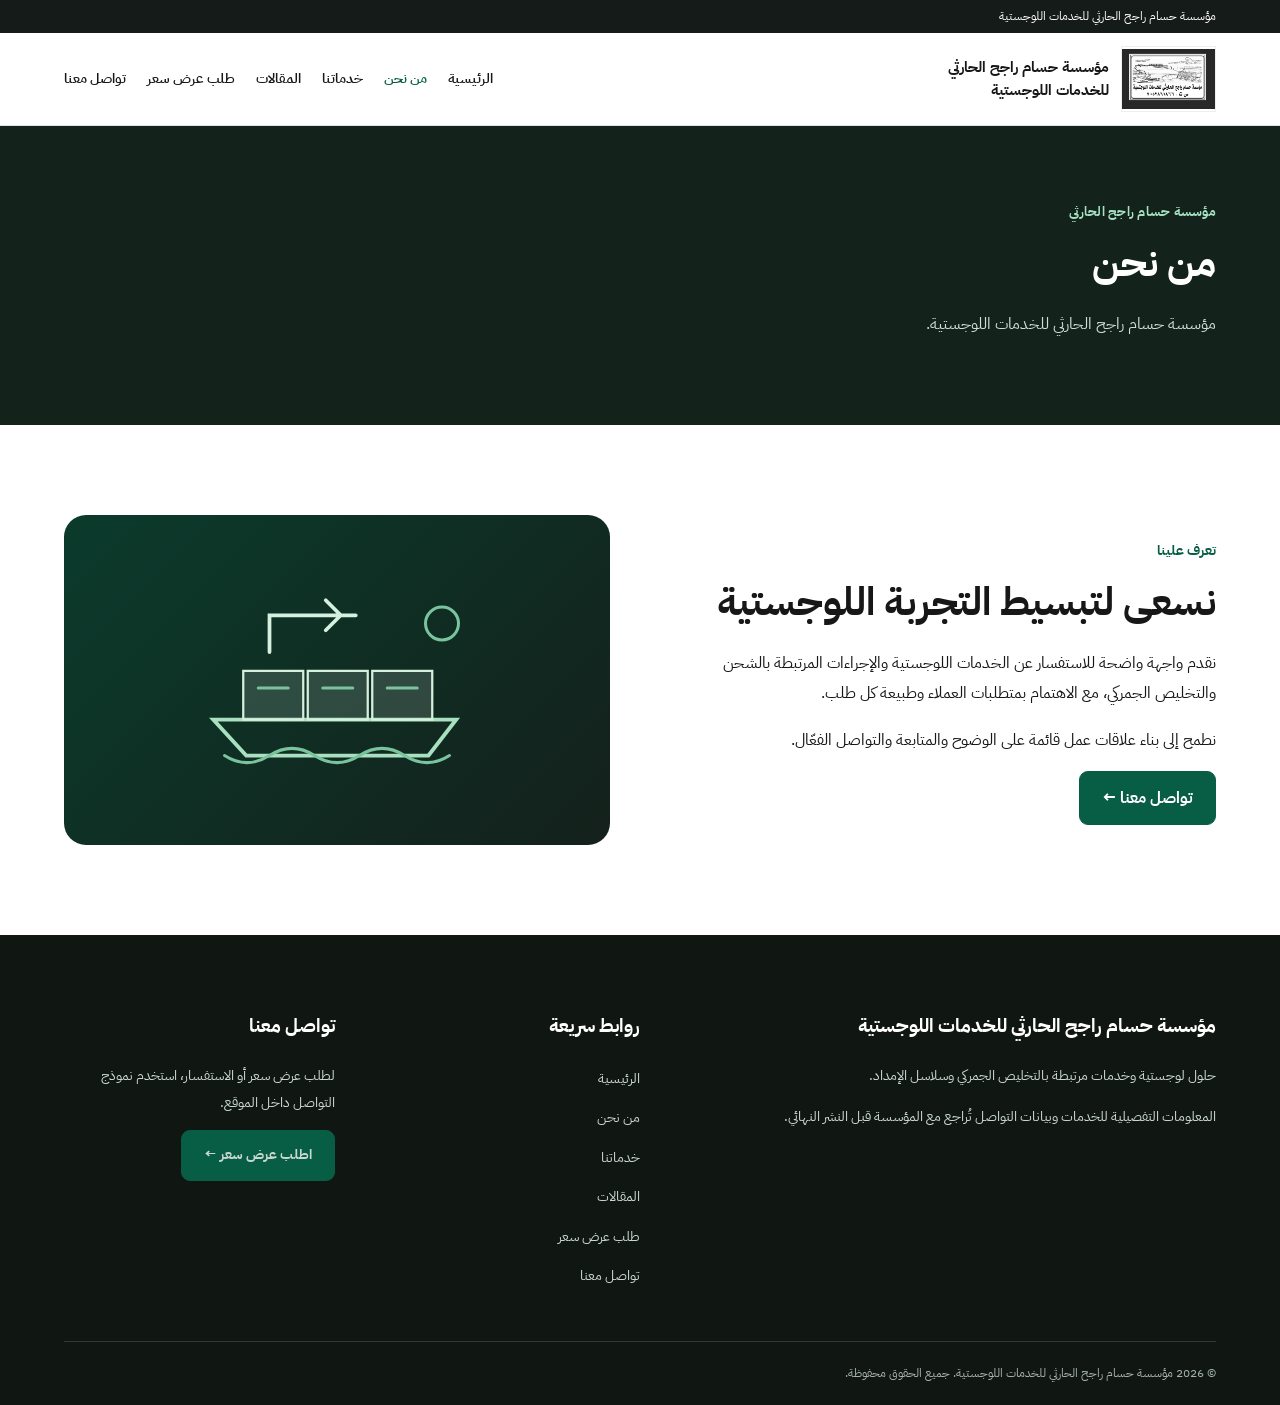
==== about.html @ 09cc52b1 "Add files via upload" ====
<!doctype html><html lang="ar" dir="rtl"><head><meta charset="utf-8"><meta name="viewport" content="width=device-width,initial-scale=1"><meta name="description" content="مؤسسة حسام راجح الحارثي للخدمات اللوجستية — حلول لوجستية وخدمات تخليص جمركي"><title>من نحن | مؤسسة حسام راجح الحارثي</title><link rel="stylesheet" href="assets/style.css"></head><body><div class="top"><div class="wrap">مؤسسة حسام راجح الحارثي للخدمات اللوجستية</div></div><header class="header"><div class="wrap nav"><a class="brand" href="index.html"><img src="assets/logo.jpg" alt="شعار مؤسسة حسام راجح الحارثي للخدمات اللوجستية"><span>مؤسسة حسام راجح الحارثي<br>للخدمات اللوجستية</span></a><button class="menu" aria-label="فتح القائمة" aria-expanded="false">☰ القائمة</button><nav class="links" aria-label="التنقل الرئيسي"><a class="" href="index.html">الرئيسية</a><a class="active" href="about.html">من نحن</a><a class="" href="services.html">خدماتنا</a><a class="" href="articles.html">المقالات</a><a class="" href="quote.html">طلب عرض سعر</a><a class="" href="contact.html">تواصل معنا</a></nav></div></header><main><section class="page-title"><div class="wrap"><span class="eyebrow">مؤسسة حسام راجح الحارثي</span><h1>من نحن</h1><p>مؤسسة حسام راجح الحارثي للخدمات اللوجستية.</p></div></section><section class="section"><div class="wrap split"><div class="reveal"><span class="kicker">تعرف علينا</span><h2>نسعى لتبسيط التجربة اللوجستية</h2><p>نقدم واجهة واضحة للاستفسار عن الخدمات اللوجستية والإجراءات المرتبطة بالشحن والتخليص الجمركي، مع الاهتمام بمتطلبات العملاء وطبيعة كل طلب.</p><p>نطمح إلى بناء علاقات عمل قائمة على الوضوح والمتابعة والتواصل الفعّال.</p><a href="contact.html" class="btn">تواصل معنا ←</a></div><div class="visual reveal"><svg viewBox="0 0 440 300" fill="none" xmlns="http://www.w3.org/2000/svg" aria-hidden="true"><path d="M55 202h324l-37 48H99z" stroke="#A9E0BF" stroke-width="5"/><path d="M95 137h80v65H95zM181 137h80v65h-80zM267 137h80v65h-80z" fill="#F2FAF5" fill-opacity=".14" stroke="#D6F0E0" stroke-width="3"/><path d="M115 160h40m46 0h40m46 0h40M70 250q30 19 60 0t60 0t60 0t60 0t60 0" stroke="#7AC49D" stroke-width="4" stroke-linecap="round"/><path d="M130 112V63h115m-20 0-20-20m20 20-20 20" stroke="#D6F0E0" stroke-width="5" stroke-linecap="round"/><circle cx="360" cy="74" r="22" stroke="#7AC49D" stroke-width="4"/></svg></div></div></section></main><footer class="footer"><div class="wrap"><div class="foot-grid"><div><h3>مؤسسة حسام راجح الحارثي للخدمات اللوجستية</h3><p>حلول لوجستية وخدمات مرتبطة بالتخليص الجمركي وسلاسل الإمداد.</p><p>المعلومات التفصيلية للخدمات وبيانات التواصل تُراجع مع المؤسسة قبل النشر النهائي.</p></div><div><h3>روابط سريعة</h3><ul><li><a href="index.html">الرئيسية</a></li><li><a href="about.html">من نحن</a></li><li><a href="services.html">خدماتنا</a></li><li><a href="articles.html">المقالات</a></li><li><a href="quote.html">طلب عرض سعر</a></li><li><a href="contact.html">تواصل معنا</a></li></ul></div><div><h3>تواصل معنا</h3><p>لطلب عرض سعر أو الاستفسار، استخدم نموذج التواصل داخل الموقع.</p><a class="btn" href="quote.html">اطلب عرض سعر ←</a></div></div><div class="copyright">© 2026 مؤسسة حسام راجح الحارثي للخدمات اللوجستية. جميع الحقوق محفوظة.</div></div></footer><script src="assets/main.js" defer></script></body></html>
---- assets/style.css ----
@import url('https://fonts.googleapis.com/css2?family=IBM+Plex+Sans+Arabic:wght@400;500;600;700&display=swap');
:root{--ink:#171717;--green:#075e45;--muted:#626c67;--line:#dfe6e1;--bg:#fff;--soft:#f5f7f5}*{box-sizing:border-box}html{scroll-behavior:smooth}body{margin:0;background:var(--bg);color:var(--ink);font-family:'IBM Plex Sans Arabic',Tahoma,sans-serif;line-height:1.9}a{text-decoration:none;color:inherit}button,input,textarea,select{font:inherit}button{cursor:pointer}.wrap{max-width:1200px;margin:auto;padding:0 24px}.top{background:#151b18;color:#fff;font-size:12px;padding:5px 0}.header{position:sticky;top:0;z-index:20;background:rgba(255,255,255,.96);border-bottom:1px solid var(--line);backdrop-filter:blur(14px)}.nav{display:flex;align-items:center;justify-content:space-between;gap:18px;min-height:92px}.brand{display:flex;align-items:center;gap:12px;max-width:365px}.brand img{width:95px;height:66px;object-fit:contain;background:white;border:1px solid #eee}.brand span{font-size:15px;font-weight:700;line-height:1.5}.links{display:flex;align-items:center;gap:21px;font-size:14px;font-weight:600}.links a{transition:color .2s}.links a:hover,.links a.active{color:var(--green)}.btn{display:inline-flex;align-items:center;justify-content:center;gap:8px;border-radius:9px;padding:11px 22px;font-weight:700;border:1px solid var(--green);background:var(--green);color:white;transition:transform .25s,box-shadow .25s,background .25s}.btn:hover{transform:translateY(-3px);box-shadow:0 10px 25px #075e4533;background:#064a37}.btn.outline{background:transparent;color:var(--green)}.btn.outline:hover{background:#e8f2ed}.menu{display:none;background:white;border:1px solid var(--line);padding:7px 12px;border-radius:8px}.hero{background:radial-gradient(circle at 15% 25%,#124d3c 0%,transparent 36%),linear-gradient(120deg,#0e1713,#17211c);color:white;position:relative;overflow:hidden}.hero:after{content:'';position:absolute;width:450px;height:450px;border:1px solid #ffffff19;border-radius:50%;left:-150px;top:-170px;pointer-events:none}.hero .inner{display:grid;grid-template-columns:1.1fr .9fr;align-items:center;gap:60px;min-height:550px;padding-top:75px;padding-bottom:75px}.eyebrow{display:inline-block;font-size:13px;font-weight:700;color:#a5e2c1;letter-spacing:.02em}.hero h1{font-size:clamp(32px,4.5vw,59px);line-height:1.45;margin:15px 0}.hero p{font-size:17px;color:#d6e3dc;max-width:650px}.hero-art{border:1px solid #ffffff3d;background:linear-gradient(145deg,#ffffff16,#ffffff05);border-radius:28px;min-height:340px;display:flex;align-items:center;justify-content:center;position:relative;overflow:hidden}.hero-art svg{width:85%;max-width:400px;filter:drop-shadow(0 15px 20px #0005)}.float{animation:float 6s ease-in-out infinite}@keyframes float{50%{transform:translateY(-12px)}}.hero-actions{display:flex;gap:12px;flex-wrap:wrap;margin-top:26px}.hero .outline{border-color:#c8e7d8;color:white}.hero .outline:hover{background:#ffffff16}.section{padding:90px 0}.section.soft{background:var(--soft)}.kicker{color:var(--green);font-weight:700;font-size:14px}.section h2,.page-title h1{font-size:clamp(27px,3.3vw,39px);line-height:1.5;margin:8px 0 13px}.intro{max-width:720px;color:var(--muted);margin:0 0 30px}.cards{display:grid;grid-template-columns:repeat(3,1fr);gap:20px}.card{background:white;border:1px solid var(--line);border-radius:16px;padding:28px;transition:transform .3s,box-shadow .3s,border-color .3s}.card:hover{transform:translateY(-7px);box-shadow:0 16px 36px #142c1d15;border-color:#87bca5}.card .symbol{display:grid;place-items:center;width:53px;height:53px;border-radius:13px;background:#e8f4ed;color:var(--green);font-size:25px}.card h3{font-size:19px;margin:15px 0 5px}.card p{font-size:14px;color:var(--muted);margin:0}.more{color:var(--green);font-weight:700;font-size:14px;display:inline-block;margin-top:15px}.split{display:grid;grid-template-columns:1fr 1fr;gap:60px;align-items:center}.visual{border-radius:22px;min-height:330px;background:linear-gradient(135deg,#0b3b2c,#14201b);color:white;display:flex;align-items:center;justify-content:center;padding:35px}.visual svg{width:100%;max-width:330px}.ticks{padding:0;list-style:none}.ticks li{padding:9px 0}.ticks li:before{content:'✓';display:inline-grid;place-items:center;margin-left:10px;background:#e2f1e9;color:var(--green);width:24px;height:24px;border-radius:50%;font-weight:700}.cta{background:#11251c;color:white;border-radius:22px;padding:48px;display:flex;align-items:center;justify-content:space-between;gap:20px}.cta p{color:#d2e2d8}.page-title{background:#13221a;color:white;padding:70px 0}.page-title p{color:#d0dfd5;max-width:700px}.footer{background:#101713;color:#fff;padding:55px 0 20px}.foot-grid{display:grid;grid-template-columns:2fr 1fr 1fr;gap:35px}.footer p,.footer a{color:#cad7cf;font-size:14px}.footer a:hover{color:#a5e2c1}.footer ul{list-style:none;padding:0}.footer li{margin-bottom:9px}.copyright{border-top:1px solid #ffffff24;margin-top:35px;padding-top:20px;font-size:12px;color:#a7b4ab}.field{display:flex;flex-direction:column;gap:6px}.field label{font-weight:600;font-size:14px}.field input,.field select,.field textarea{border:1px solid #cbd5ce;border-radius:9px;padding:11px 13px;background:#fff;width:100%;outline-color:var(--green)}.form-grid{display:grid;grid-template-columns:1fr 1fr;gap:18px}.form-box{border:1px solid var(--line);padding:30px;border-radius:18px;max-width:850px;background:white}.form-box .full{grid-column:1/-1}.note{font-size:13px;color:var(--muted)}.article{max-width:830px}.article p{color:#47554c}.reveal{opacity:0;transform:translateY(22px);transition:opacity .65s,transform .65s}.reveal.show{opacity:1;transform:none}a:focus-visible,button:focus-visible{outline:3px solid #79b99d;outline-offset:3px}@media(max-width:900px){.links{display:none;position:absolute;top:91px;right:0;left:0;background:white;padding:20px 24px;box-shadow:0 18px 30px #0002;flex-direction:column;align-items:stretch}.links.open{display:flex}.menu{display:block}.hero .inner,.split{grid-template-columns:1fr}.hero-art{min-height:270px}.cards{grid-template-columns:repeat(2,1fr)}.foot-grid{grid-template-columns:1fr 1fr}}@media(max-width:600px){.brand img{width:70px;height:55px}.brand span{font-size:12px}.nav{min-height:75px}.links{top:74px}.hero .inner{padding-top:50px;padding-bottom:50px;gap:28px}.cards,.foot-grid,.form-grid{grid-template-columns:1fr}.section{padding:60px 0}.cta{padding:27px;display:block}.page-title{padding:48px 0}.form-box{padding:20px}}@media(prefers-reduced-motion:reduce){*,*:before,*:after{animation:none!important;scroll-behavior:auto!important;transition:none!important}.reveal{opacity:1;transform:none}}
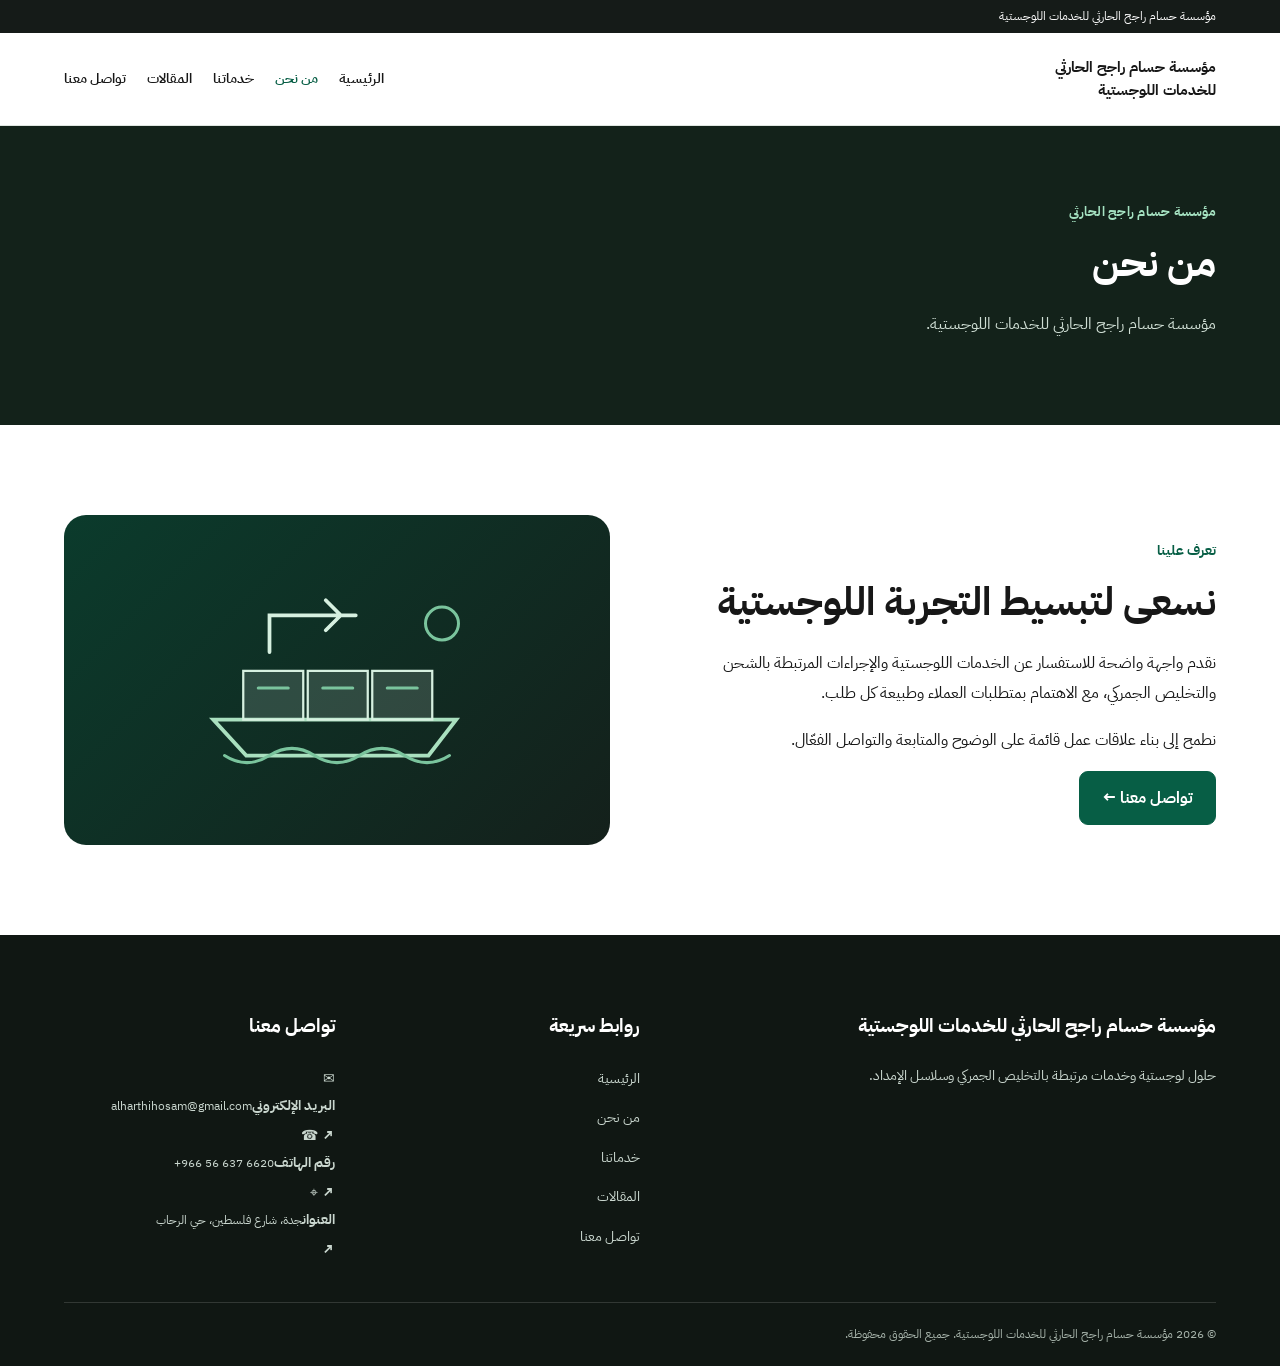
==== commit 33ad7ee1: "Add files via upload" ====
--- a/about.html
+++ b/about.html
@@ -1 +1,6 @@
-<!doctype html><html lang="ar" dir="rtl"><head><meta charset="utf-8"><meta name="viewport" content="width=device-width,initial-scale=1"><meta name="description" content="مؤسسة حسام راجح الحارثي للخدمات اللوجستية — حلول لوجستية وخدمات تخليص جمركي"><title>من نحن | مؤسسة حسام راجح الحارثي</title><link rel="stylesheet" href="assets/style.css"></head><body><div class="top"><div class="wrap">مؤسسة حسام راجح الحارثي للخدمات اللوجستية</div></div><header class="header"><div class="wrap nav"><a class="brand" href="index.html"><img src="assets/logo.jpg" alt="شعار مؤسسة حسام راجح الحارثي للخدمات اللوجستية"><span>مؤسسة حسام راجح الحارثي<br>للخدمات اللوجستية</span></a><button class="menu" aria-label="فتح القائمة" aria-expanded="false">☰ القائمة</button><nav class="links" aria-label="التنقل الرئيسي"><a class="" href="index.html">الرئيسية</a><a class="active" href="about.html">من نحن</a><a class="" href="services.html">خدماتنا</a><a class="" href="articles.html">المقالات</a><a class="" href="quote.html">طلب عرض سعر</a><a class="" href="contact.html">تواصل معنا</a></nav></div></header><main><section class="page-title"><div class="wrap"><span class="eyebrow">مؤسسة حسام راجح الحارثي</span><h1>من نحن</h1><p>مؤسسة حسام راجح الحارثي للخدمات اللوجستية.</p></div></section><section class="section"><div class="wrap split"><div class="reveal"><span class="kicker">تعرف علينا</span><h2>نسعى لتبسيط التجربة اللوجستية</h2><p>نقدم واجهة واضحة للاستفسار عن الخدمات اللوجستية والإجراءات المرتبطة بالشحن والتخليص الجمركي، مع الاهتمام بمتطلبات العملاء وطبيعة كل طلب.</p><p>نطمح إلى بناء علاقات عمل قائمة على الوضوح والمتابعة والتواصل الفعّال.</p><a href="contact.html" class="btn">تواصل معنا ←</a></div><div class="visual reveal"><svg viewBox="0 0 440 300" fill="none" xmlns="http://www.w3.org/2000/svg" aria-hidden="true"><path d="M55 202h324l-37 48H99z" stroke="#A9E0BF" stroke-width="5"/><path d="M95 137h80v65H95zM181 137h80v65h-80zM267 137h80v65h-80z" fill="#F2FAF5" fill-opacity=".14" stroke="#D6F0E0" stroke-width="3"/><path d="M115 160h40m46 0h40m46 0h40M70 250q30 19 60 0t60 0t60 0t60 0t60 0" stroke="#7AC49D" stroke-width="4" stroke-linecap="round"/><path d="M130 112V63h115m-20 0-20-20m20 20-20 20" stroke="#D6F0E0" stroke-width="5" stroke-linecap="round"/><circle cx="360" cy="74" r="22" stroke="#7AC49D" stroke-width="4"/></svg></div></div></section></main><footer class="footer"><div class="wrap"><div class="foot-grid"><div><h3>مؤسسة حسام راجح الحارثي للخدمات اللوجستية</h3><p>حلول لوجستية وخدمات مرتبطة بالتخليص الجمركي وسلاسل الإمداد.</p><p>المعلومات التفصيلية للخدمات وبيانات التواصل تُراجع مع المؤسسة قبل النشر النهائي.</p></div><div><h3>روابط سريعة</h3><ul><li><a href="index.html">الرئيسية</a></li><li><a href="about.html">من نحن</a></li><li><a href="services.html">خدماتنا</a></li><li><a href="articles.html">المقالات</a></li><li><a href="quote.html">طلب عرض سعر</a></li><li><a href="contact.html">تواصل معنا</a></li></ul></div><div><h3>تواصل معنا</h3><p>لطلب عرض سعر أو الاستفسار، استخدم نموذج التواصل داخل الموقع.</p><a class="btn" href="quote.html">اطلب عرض سعر ←</a></div></div><div class="copyright">© 2026 مؤسسة حسام راجح الحارثي للخدمات اللوجستية. جميع الحقوق محفوظة.</div></div></footer><script src="assets/main.js" defer></script></body></html>+<!DOCTYPE html>
+<html dir="rtl" lang="ar"><head><meta charset="utf-8"/><meta content="width=device-width,initial-scale=1" name="viewport"/><meta content="مؤسسة حسام راجح الحارثي للخدمات اللوجستية — حلول لوجستية وخدمات تخليص جمركي" name="description"/><title>من نحن | مؤسسة حسام راجح الحارثي</title><link href="assets/style.css" rel="stylesheet"/></head><body><div class="top"><div class="wrap">مؤسسة حسام راجح الحارثي للخدمات اللوجستية</div></div><header class="header"><div class="wrap nav"><a class="brand" href="index.html"><span>مؤسسة حسام راجح الحارثي<br/>للخدمات اللوجستية</span></a><button aria-expanded="false" aria-label="فتح القائمة" class="menu">☰ القائمة</button><nav aria-label="التنقل الرئيسي" class="links"><a class="" href="index.html">الرئيسية</a><a class="active" href="about.html">من نحن</a><a class="" href="services.html">خدماتنا</a><a class="" href="articles.html">المقالات</a><a class="" href="contact.html">تواصل معنا</a></nav></div></header><main><section class="page-title"><div class="wrap"><span class="eyebrow">مؤسسة حسام راجح الحارثي</span><h1>من نحن</h1><p>مؤسسة حسام راجح الحارثي للخدمات اللوجستية.</p></div></section><section class="section"><div class="wrap split"><div class="reveal"><span class="kicker">تعرف علينا</span><h2>نسعى لتبسيط التجربة اللوجستية</h2><p>نقدم واجهة واضحة للاستفسار عن الخدمات اللوجستية والإجراءات المرتبطة بالشحن والتخليص الجمركي، مع الاهتمام بمتطلبات العملاء وطبيعة كل طلب.</p><p>نطمح إلى بناء علاقات عمل قائمة على الوضوح والمتابعة والتواصل الفعّال.</p><a class="btn" href="contact.html">تواصل معنا ←</a></div><div class="visual reveal"><svg aria-hidden="true" fill="none" viewbox="0 0 440 300" xmlns="http://www.w3.org/2000/svg"><path d="M55 202h324l-37 48H99z" stroke="#A9E0BF" stroke-width="5"></path><path d="M95 137h80v65H95zM181 137h80v65h-80zM267 137h80v65h-80z" fill="#F2FAF5" fill-opacity=".14" stroke="#D6F0E0" stroke-width="3"></path><path d="M115 160h40m46 0h40m46 0h40M70 250q30 19 60 0t60 0t60 0t60 0t60 0" stroke="#7AC49D" stroke-linecap="round" stroke-width="4"></path><path d="M130 112V63h115m-20 0-20-20m20 20-20 20" stroke="#D6F0E0" stroke-linecap="round" stroke-width="5"></path><circle cx="360" cy="74" r="22" stroke="#7AC49D" stroke-width="4"></circle></svg></div></div></section></main><footer class="footer"><div class="wrap"><div class="foot-grid"><div><h3>مؤسسة حسام راجح الحارثي للخدمات اللوجستية</h3><p>حلول لوجستية وخدمات مرتبطة بالتخليص الجمركي وسلاسل الإمداد.</p></div><div><h3>روابط سريعة</h3><ul><li><a href="index.html">الرئيسية</a></li><li><a href="about.html">من نحن</a></li><li><a href="services.html">خدماتنا</a></li><li><a href="articles.html">المقالات</a></li><li><a href="contact.html">تواصل معنا</a></li></ul></div><div><h3>تواصل معنا</h3><div class="contact-options">
+<a class="contact-option" href="mailto:alharthihosam@gmail.com"><span>✉</span><div><strong>البريد الإلكتروني</strong><small>alharthihosam@gmail.com</small></div><b>↗</b></a>
+<a class="contact-option" href="tel:+966566376620"><span>☎</span><div><strong>رقم الهاتف</strong><small dir="ltr">+966 56 637 6620</small></div><b>↗</b></a>
+<a class="contact-option" href="https://www.google.com/maps/search/?api=1&amp;query=%D8%AC%D8%AF%D8%A9%D8%8C%20%D8%B4%D8%A7%D8%B1%D8%B9%20%D9%81%D9%84%D8%B3%D8%B7%D9%8A%D9%86%D8%8C%20%D8%AD%D9%8A%20%D8%A7%D9%84%D8%B1%D8%AD%D8%A7%D8%A8" rel="noopener noreferrer" target="_blank"><span>⌖</span><div><strong>العنوان</strong><small>جدة، شارع فلسطين، حي الرحاب</small></div><b>↗</b></a>
+</div></div></div><div class="copyright">© 2026 مؤسسة حسام راجح الحارثي للخدمات اللوجستية. جميع الحقوق محفوظة.</div></div></footer><script defer="" src="assets/main.js"></script></body></html>
